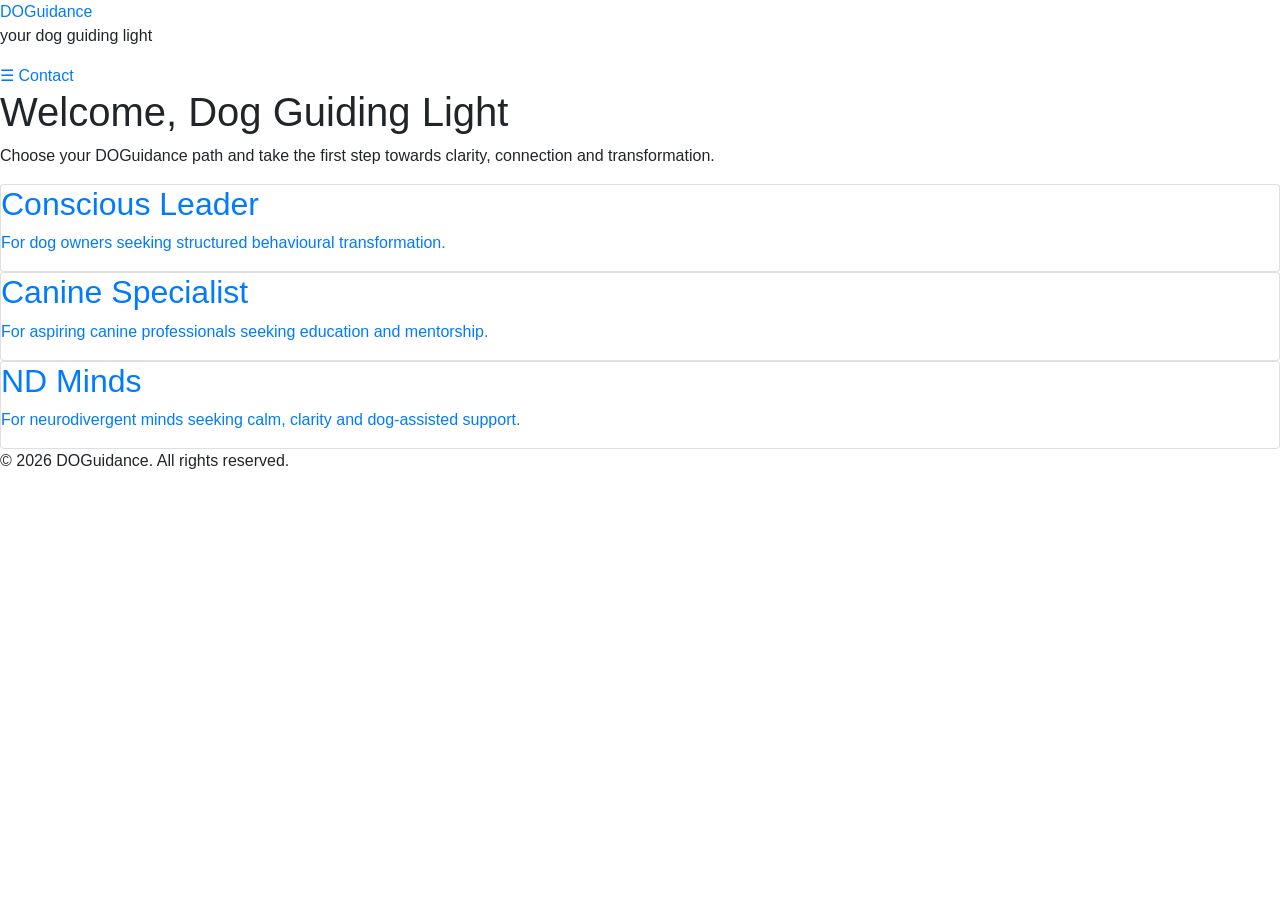
==== index.htm @ e5c32580 "Initial Bootstrap website" ====
<!DOCTYPE html>
<html lang="en">

<head>
    <meta charset="UTF-8">
    <meta name="viewport" content="width=device-width, initial-scale=1.0">
    <title>DOGuidance | Page Name</title>
    <link href="https://stackpath.bootstrapcdn.com/bootstrap/4.5.2/css/bootstrap.min.css" rel="stylesheet">
    <link rel="stylesheet" href="./assets/style/style.css">
</head>

<body>

    <!-- Header Section -->
    <header>
        <div class="brand">
            <a href="index.htm" class="logo">DOGuidance</a>
            <p>your dog guiding light</p>
        </div>

        <nav>
            <a href="contact.htm">☰ Contact</a>
        </nav>
    </header>


    <!-- Main Page Content -->
    <main>
        <section class="hero">
            <h1>Welcome, Dog Guiding Light</h1>
            <p>Choose your DOGuidance path and take the first step towards clarity, connection and transformation.</p>
        </section>

        <section class="cards">
            <a href="conscious-leader.htm" class="card">
                <h2>Conscious Leader</h2>
                <p>For dog owners seeking structured behavioural transformation.</p>
            </a>

            <a href="canine-specialist.htm" class="card">
                <h2>Canine Specialist</h2>
                <p>For aspiring canine professionals seeking education and mentorship.</p>
            </a>

            <a href="nd-mind.htm" class="card">
                <h2>ND Minds</h2>
                <p>For neurodivergent minds seeking calm, clarity and dog-assisted support.</p>
            </a>
        </section>
    </main>

    <!-- Footer Section -->
    <footer>
        <p>&copy; 2026 DOGuidance. All rights reserved.</p>
    </footer>

    <!-- Bootstrap -->
    <script src="https://stackpath.bootstrapcdn.com/bootstrap/4.5.2/js/bootstrap.min.js"></script>
</body>

</html>
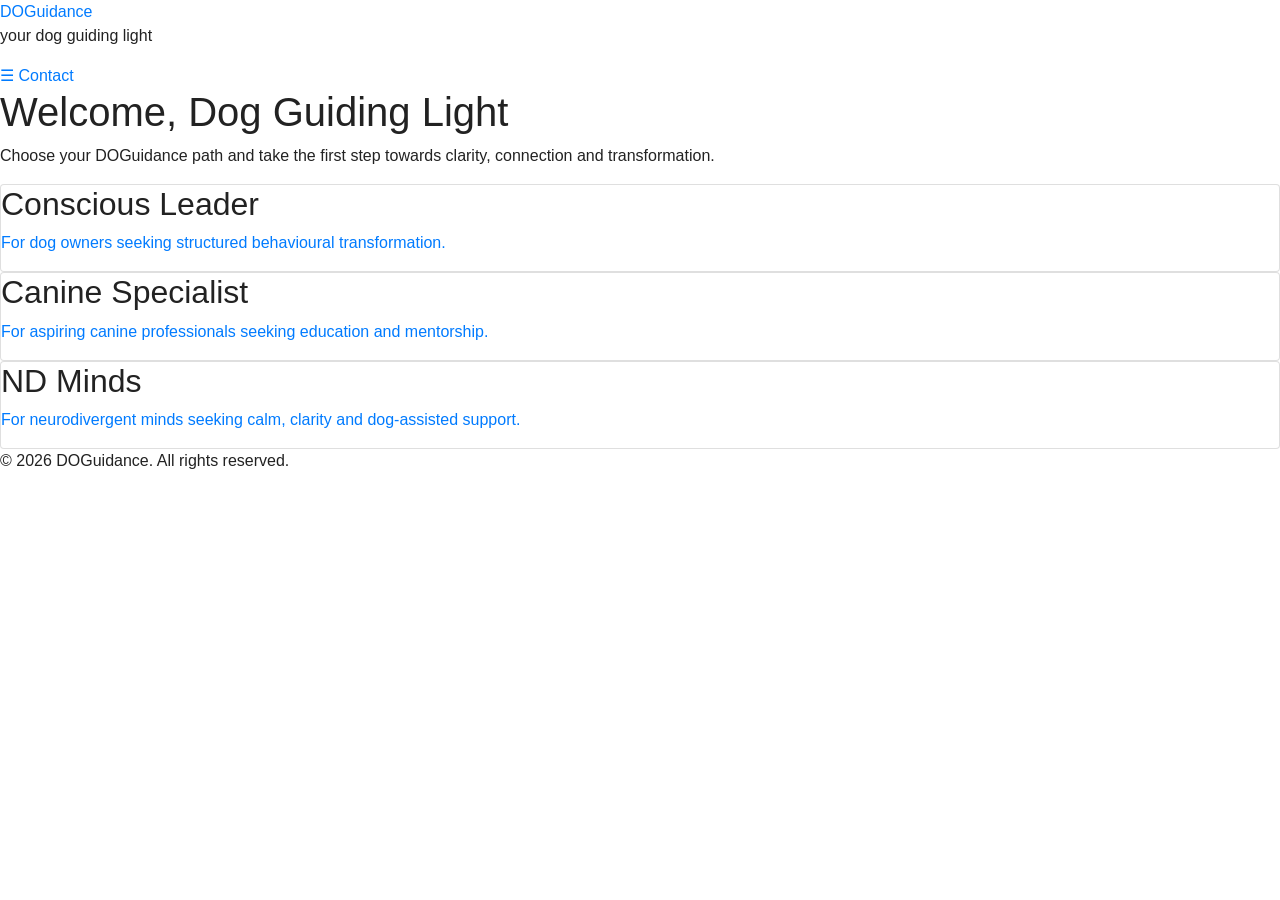
==== commit fd538597: "Fix CSS path" ====
--- a/index.htm
+++ b/index.htm
@@ -6,7 +6,7 @@
     <meta name="viewport" content="width=device-width, initial-scale=1.0">
     <title>DOGuidance | Page Name</title>
     <link href="https://stackpath.bootstrapcdn.com/bootstrap/4.5.2/css/bootstrap.min.css" rel="stylesheet">
-    <link rel="stylesheet" href="./assets/style/style.css">
+    <link rel="stylesheet" href="./assets/style.css">
 </head>
 
 <body>
--- a/assets/style.css
+++ b/assets/style.css
@@ -0,0 +1,78 @@
+:root {
+    --grey: #4b5358;
+    --light-grey: #f2f4f5;
+    --teal: #13bedb;
+    --dark-teal: #0b7f91;
+    --white: #ffffff;
+    --dark-text: #222222;
+}
+
+body {
+    font-family: Arial, sans-serif;
+    color: var(--dark-text);
+}
+
+.custom-nav,
+.custom-footer {
+    background-color: var(--grey);
+}
+
+.navbar-brand {
+    font-weight: bold;
+    font-size: 28px;
+}
+
+h1,
+h2 {
+    color: var(--dark-text);
+}
+
+.custom-card {
+    background-color: var(--grey);
+    border: 2px solid var(--teal);
+    border-radius: 12px;
+}
+
+.custom-card .card-title {
+    color: var(--teal);
+}
+
+.custom-card .card-text {
+    color: var(--white);
+}
+
+.custom-card:hover {
+    background-color: var(--white);
+}
+
+.custom-card:hover .card-title {
+    color: var(--dark-teal);
+}
+
+.custom-card:hover .card-text {
+    color: var(--dark-text);
+}
+
+.btn-primary {
+    background-color: var(--teal);
+    border-color: var(--teal);
+    color: var(--dark-text);
+    font-weight: bold;
+}
+
+.btn-primary:hover {
+    background-color: var(--dark-teal);
+    border-color: var(--dark-teal);
+    color: var(--white);
+}
+
+.btn-outline-info {
+    color: var(--teal);
+    border-color: var(--teal);
+    font-weight: bold;
+}
+
+.btn-outline-info:hover {
+    background-color: var(--teal);
+    color: var(--dark-text);
+}
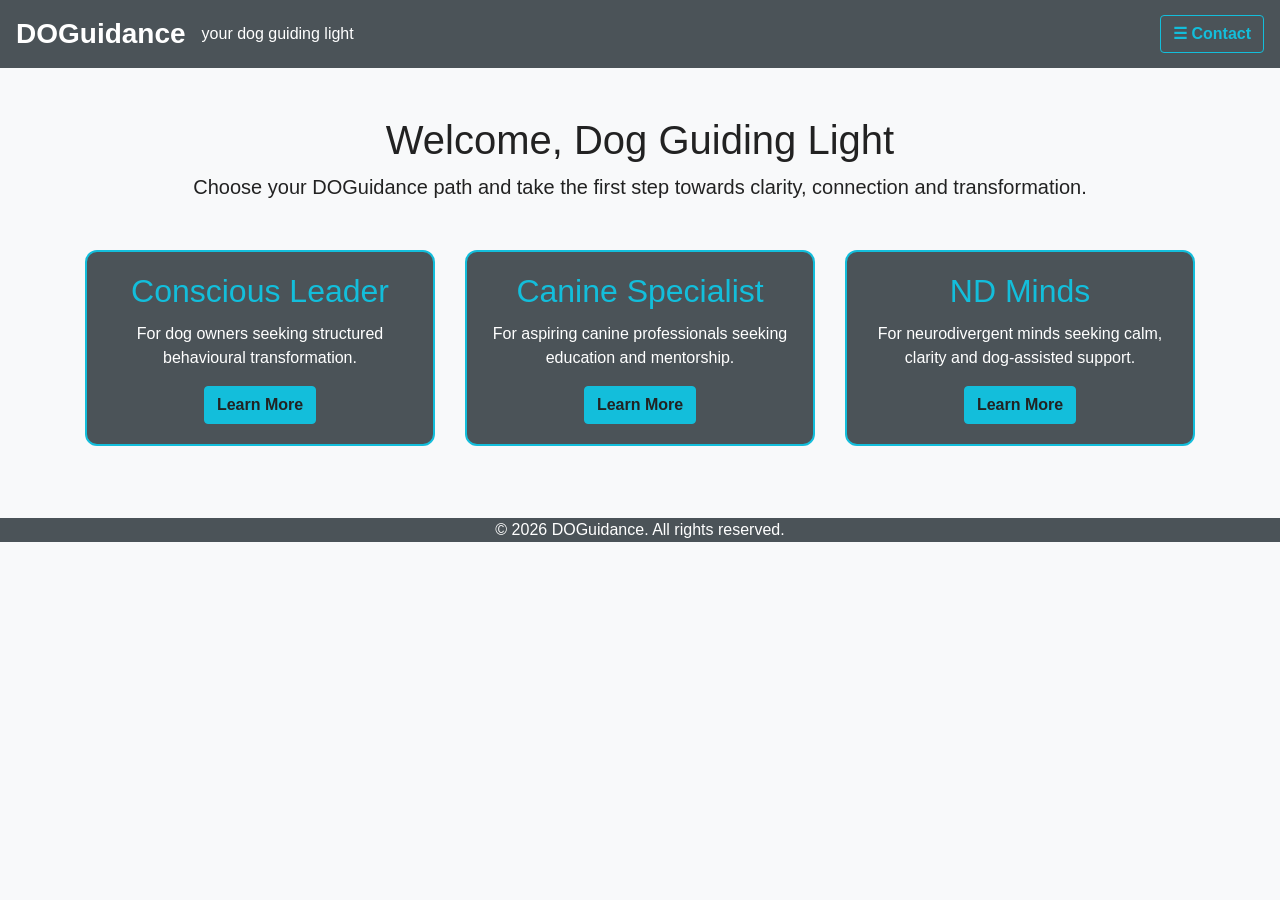
==== commit 391c1554: "Update Bootstrap website" ====
--- a/index.htm
+++ b/index.htm
@@ -4,58 +4,144 @@
 <head>
     <meta charset="UTF-8">
     <meta name="viewport" content="width=device-width, initial-scale=1.0">
-    <title>DOGuidance | Page Name</title>
+    <title>DOGuidance | Home</title>
+
+    <!-- Bootstrap CSS -->
     <link href="https://stackpath.bootstrapcdn.com/bootstrap/4.5.2/css/bootstrap.min.css" rel="stylesheet">
+
+    <!-- Custom CSS -->
     <link rel="stylesheet" href="./assets/style.css">
 </head>
 
-<body>
+<body class="bg-light">
 
-    <!-- Header Section -->
-    <header>
-        <div class="brand">
-            <a href="index.htm" class="logo">DOGuidance</a>
-            <p>your dog guiding light</p>
+    <!-- Navigation -->
+    <nav class="navbar navbar-expand-lg navbar-dark custom-nav">
+
+        <a class="navbar-brand" href="index.htm">
+            DOGuidance
+        </a>
+
+        <span class="navbar-text text-white">
+            your dog guiding light
+        </span>
+
+        <div class="ml-auto">
+            <a href="contact.htm" class="btn btn-outline-info">
+                ☰ Contact
+            </a>
         </div>
 
-        <nav>
-            <a href="contact.htm">☰ Contact</a>
-        </nav>
+    </nav>
+
+    <!-- Hero Section -->
+    <header class="container text-center my-5">
+
+        <h1>Welcome, Dog Guiding Light</h1>
+
+        <p class="lead">
+            Choose your DOGuidance path and take the first step towards clarity,
+            connection and transformation.
+        </p>
+
     </header>
 
+    <!-- Cards Section -->
+    <main class="container">
 
-    <!-- Main Page Content -->
-    <main>
-        <section class="hero">
-            <h1>Welcome, Dog Guiding Light</h1>
-            <p>Choose your DOGuidance path and take the first step towards clarity, connection and transformation.</p>
-        </section>
+        <div class="row">
 
-        <section class="cards">
-            <a href="conscious-leader.htm" class="card">
-                <h2>Conscious Leader</h2>
-                <p>For dog owners seeking structured behavioural transformation.</p>
-            </a>
+            <!-- Conscious Leader -->
+            <section class="col-md-4 mb-4">
 
-            <a href="canine-specialist.htm" class="card">
-                <h2>Canine Specialist</h2>
-                <p>For aspiring canine professionals seeking education and mentorship.</p>
-            </a>
+                <div class="card h-40 custom-card">
 
-            <a href="nd-mind.htm" class="card">
-                <h2>ND Minds</h2>
-                <p>For neurodivergent minds seeking calm, clarity and dog-assisted support.</p>
-            </a>
-        </section>
+                    <div class="card-body text-center">
+
+                        <h2 class="card-title">
+                            Conscious Leader
+                        </h2>
+
+                        <p class="card-text">
+                            For dog owners seeking structured behavioural transformation.
+                        </p>
+
+                        <a href="conscious-leader.htm" class="btn btn-primary">
+                            Learn More
+                        </a>
+
+                    </div>
+
+                </div>
+
+            </section>
+
+            <!-- Canine Specialist -->
+            <section class="col-md-4 mb-4">
+
+                <div class="card h-40 custom-card">
+
+                    <div class="card-body text-center">
+
+                        <h2 class="card-title">
+                            Canine Specialist
+                        </h2>
+
+                        <p class="card-text">
+                            For aspiring canine professionals seeking education and mentorship.
+                        </p>
+
+                        <a href="canine-specialist.htm" class="btn btn-primary">
+                            Learn More
+                        </a>
+
+                    </div>
+
+                </div>
+
+            </section>
+
+            <!-- ND Minds -->
+            <section class="col-md-4 mb-4">
+
+                <div class="card h-40 custom-card">
+
+                    <div class="card-body text-center">
+
+                        <h2 class="card-title">
+                            ND Minds
+                        </h2>
+
+                        <p class="card-text">
+                            For neurodivergent minds seeking calm, clarity and dog-assisted support.
+                        </p>
+
+                        <a href="nd-mind.htm" class="btn btn-primary">
+                            Learn More
+                        </a>
+
+                    </div>
+
+                </div>
+
+            </section>
+
+        </div>
+
     </main>
 
-    <!-- Footer Section -->
-    <footer>
-        <p>&copy; 2026 DOGuidance. All rights reserved.</p>
+    <!-- Footer -->
+    <footer class="custom-footer text-white text-center align-bottom mt-5">
+
+        <p>
+            &copy; 2026 DOGuidance. All rights reserved.
+        </p>
+
     </footer>
 
-    <!-- Bootstrap -->
+    <!-- Bootstrap JS -->
     <script src="https://stackpath.bootstrapcdn.com/bootstrap/4.5.2/js/bootstrap.min.js"></script>
+
 </body>
 
 </html>
--- a/assets/style.css
+++ b/assets/style.css
@@ -1,3 +1,4 @@
+
 :root {
     --grey: #4b5358;
     --light-grey: #f2f4f5;
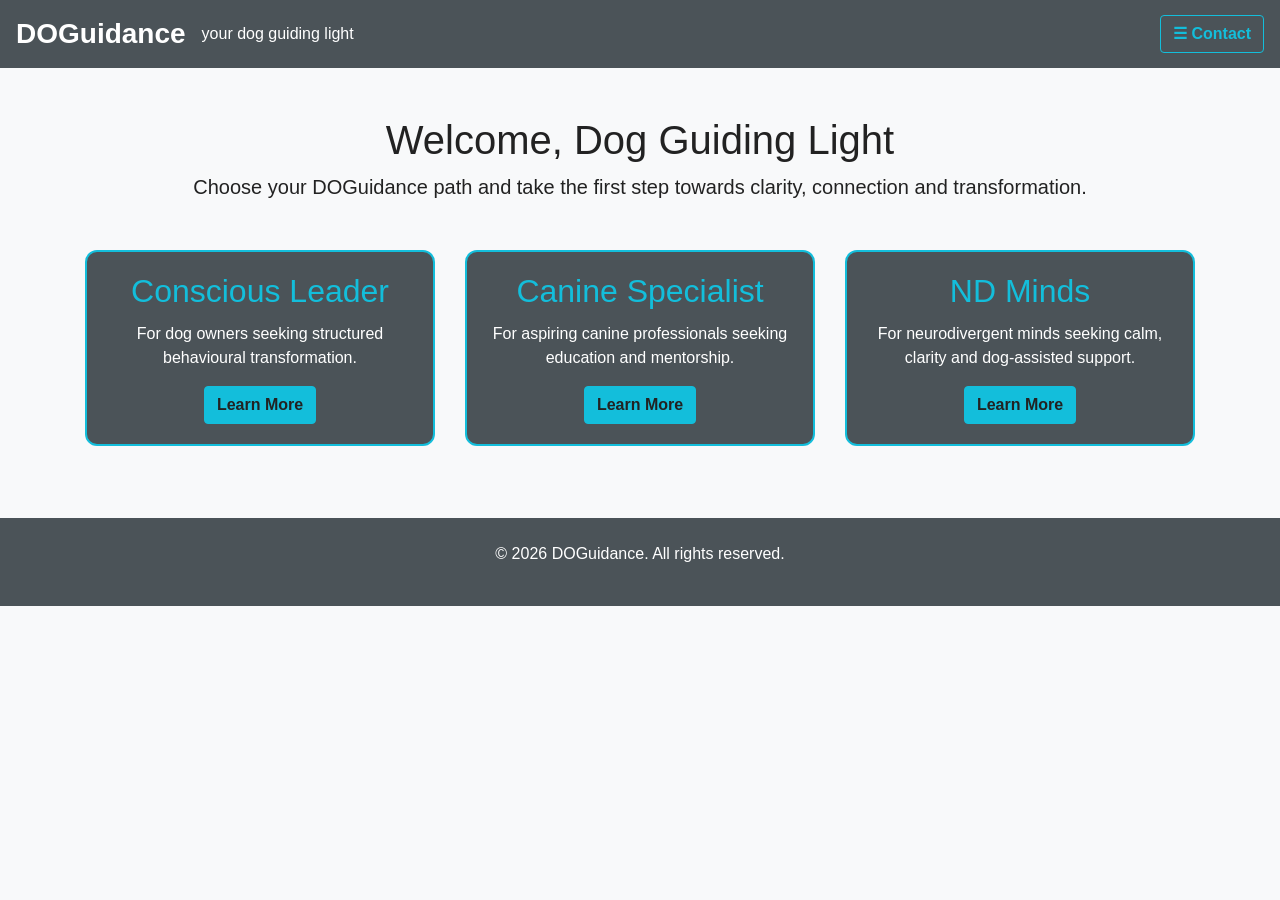
==== commit 0117b7c9: "enlarged cards size" ====
--- a/index.htm
+++ b/index.htm
@@ -54,7 +54,7 @@
             <!-- Conscious Leader -->
             <section class="col-md-4 mb-4">
 
-                <div class="card h-40 custom-card">
+                <div class="card h-60 custom-card">
 
                     <div class="card-body text-center">
 
@@ -79,7 +79,7 @@
             <!-- Canine Specialist -->
             <section class="col-md-4 mb-4">
 
-                <div class="card h-40 custom-card">
+                <div class="card h-60 custom-card">
 
                     <div class="card-body text-center">
 
@@ -104,7 +104,7 @@
             <!-- ND Minds -->
             <section class="col-md-4 mb-4">
 
-                <div class="card h-40 custom-card">
+                <div class="card h-60 custom-card">
 
                     <div class="card-body text-center">
 
@@ -131,7 +131,7 @@
     </main>
 
     <!-- Footer -->
-    <footer class="custom-footer text-white text-center align-bottom mt-5">
+    <footer class="custom-footer text-white text-center p-4 mt-5">
 
         <p>
             &copy; 2026 DOGuidance. All rights reserved.
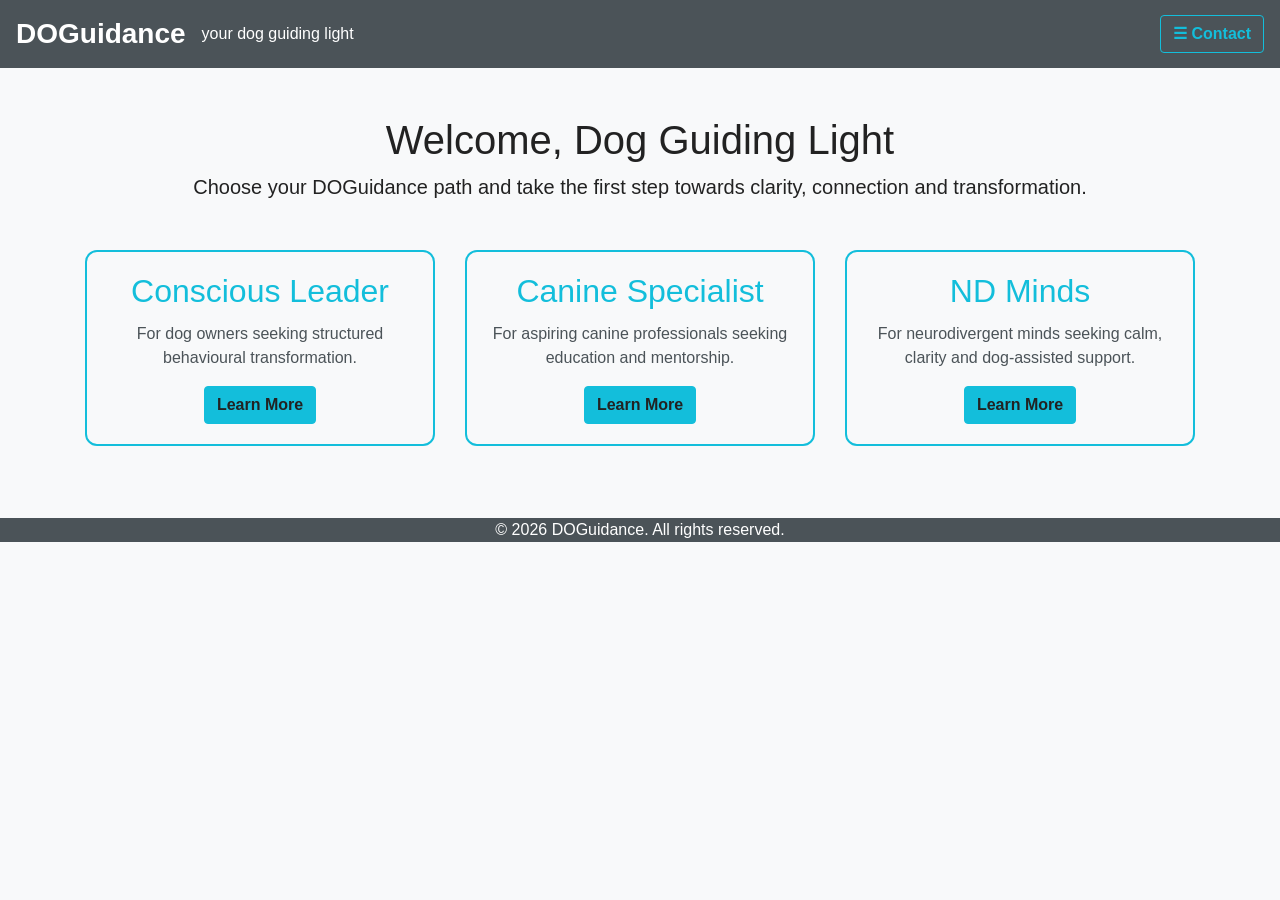
==== commit 46fc1d28: "contact form and home updated" ====
--- a/index.htm
+++ b/index.htm
@@ -131,7 +131,10 @@
     </main>
 
     <!-- Footer -->
-    <footer class="custom-footer text-white text-center p-4 mt-5">
+    <footer class="custom-footer text-white text-center mt-5">
+        <position: fixed; 
+         bottom: 0; 
+        width: 100%;
 
         <p>
             &copy; 2026 DOGuidance. All rights reserved.
--- a/assets/style.css
+++ b/assets/style.css
@@ -29,7 +29,7 @@
 }
 
 .custom-card {
-    background-color: var(--grey);
+    background-color: var(--lightgrey);
     border: 2px solid var(--teal);
     border-radius: 12px;
 }
@@ -39,15 +39,7 @@
 }
 
 .custom-card .card-text {
-    color: var(--white);
-}
-
-.custom-card:hover {
-    background-color: var(--white);
-}
-
-.custom-card:hover .card-title {
-    color: var(--dark-teal);
+    color: var(--grey);
 }
 
 .custom-card:hover .card-text {
